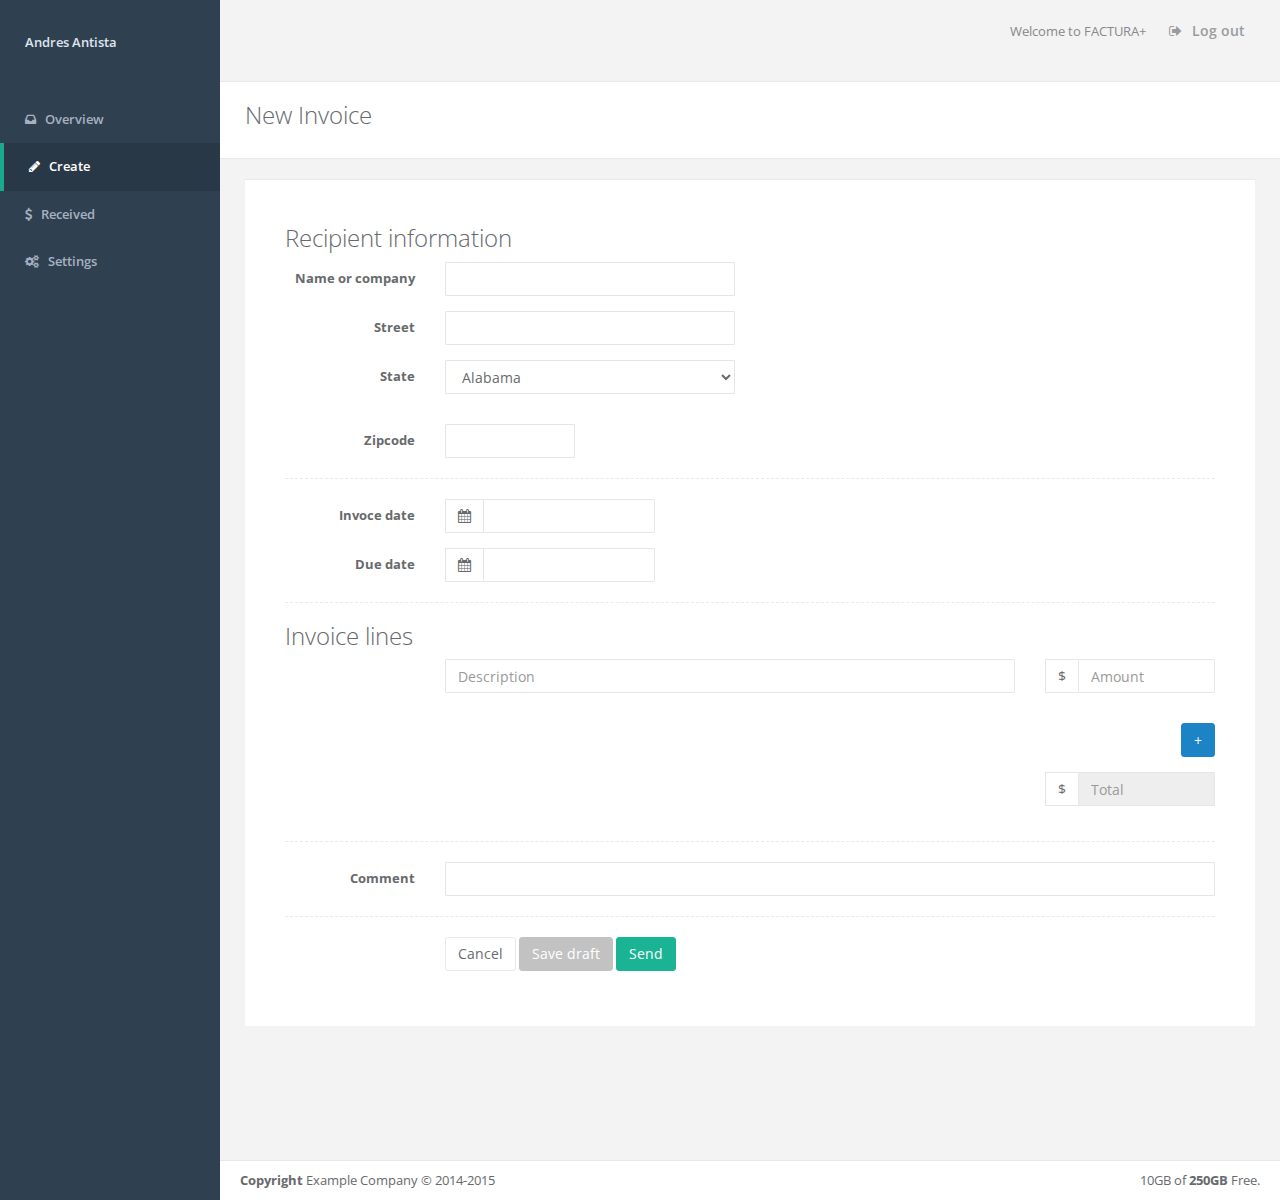
==== frontend/create.html @ 975d6882 "adding styling and items" ====
<!doctype html>
<html class="no-js" lang="">

<head>
    <meta charset="utf-8">
    <meta name="description" content="">
    <meta name="viewport" content="width=device-width, initial-scale=1">
    <title>FACTURA+ Login</title>
    <!-- Place favicon.ico and apple-touch-icon.png in the root directory -->
    
    <link rel="stylesheet" href="styles/main.css">
    <link href='http://fonts.googleapis.com/css?family=Open+Sans:300,400,600,700' rel='stylesheet' type='text/css'>
</head>

<body class="bg-blue">
    <div id="wrapper">
        <nav class="navbar-default navbar-static-side" role="navigation">
            <div class="sidebar-collapse">
                <ul class="nav" id="side-menu" style="display: block;">
                    <li class="nav-header">
                        <p>
                            <strong class="font-bold">Andres Antista</strong>
                        </p>
                    </li>
                    <li>
                        <a href="overview.html"><i class="fa fa-inbox"></i> <span class="nav-label">Overview</span></a>
                    </li>
                    <li class="active">
                        <a href="create.html"><i class="fa fa-pencil"></i> <span class="nav-label">Create</span></a>
                    </li>
                    <li>
                        <a href="received.html"><i class="fa fa-dollar"></i> <span class="nav-label">Received</span></a>
                    </li>
                    <li>
                        <a href="settings.html"><i class="fa fa-cogs"></i> <span class="nav-label">Settings</span></a>
                    </li>
                </ul>
            </div>
        </nav>
        <div id="page-wrapper" class="gray-bg">
            <div class="row border-bottom">
                <nav class="navbar navbar-static-top" role="navigation">
                    <ul class="nav navbar-top-links navbar-right">
                        <li class="">
                            <span class="m-r-sm text-muted welcome-message">Welcome to FACTURA+</span>
                        </li>
                        <li>
                            <a href="login.html">
                                <i class="fa fa-sign-out"></i> Log out
                            </a>
                        </li>
                    </ul>
                </nav>
            </div>
            <div class="row wrapper border-bottom white-bg page-heading">
                <div class="col-lg-8">
                    <h2>New Invoice</h2>
                </div>
            </div>
            <div class="row">
                <div class="col-lg-12">
                    <div class="wrapper wrapper-content">
                        <div class="ibox-content p-xl">
                            <form method="post" class="form-horizontal">
                                <h2>Recipient information</h2>
                                <div class="form-group">
                                    <label class="col-sm-2 control-label">Name or company</label>
                                    <div class="col-sm-4">
                                        <input type="text" class="form-control">
                                    </div>
                                </div>
                                <div class="form-group">
                                    <label class="col-sm-2 control-label">Street</label>
                                    <div class="col-sm-4">
                                        <input type="text" class="form-control">
                                    </div>
                                </div>
                                <div class="form-group">
                                    <label class="col-sm-2 control-label">State</label>
                                    <div class="col-sm-4">
                                        <select class="form-control m-b" name="account">
                                            <option value="AL">Alabama</option>
                                            <option value="AK">Alaska</option>
                                            <option value="AZ">Arizona</option>
                                            <option value="AR">Arkansas</option>
                                            <option value="CA">California</option>
                                            <option value="CO">Colorado</option>
                                            <option value="CT">Connecticut</option>
                                            <option value="DE">Delaware</option>
                                            <option value="DC">District Of Columbia</option>
                                            <option value="FL">Florida</option>
                                            <option value="GA">Georgia</option>
                                            <option value="HI">Hawaii</option>
                                            <option value="ID">Idaho</option>
                                            <option value="IL">Illinois</option>
                                            <option value="IN">Indiana</option>
                                            <option value="IA">Iowa</option>
                                            <option value="KS">Kansas</option>
                                            <option value="KY">Kentucky</option>
                                            <option value="LA">Louisiana</option>
                                            <option value="ME">Maine</option>
                                            <option value="MD">Maryland</option>
                                            <option value="MA">Massachusetts</option>
                                            <option value="MI">Michigan</option>
                                            <option value="MN">Minnesota</option>
                                            <option value="MS">Mississippi</option>
                                            <option value="MO">Missouri</option>
                                            <option value="MT">Montana</option>
                                            <option value="NE">Nebraska</option>
                                            <option value="NV">Nevada</option>
                                            <option value="NH">New Hampshire</option>
                                            <option value="NJ">New Jersey</option>
                                            <option value="NM">New Mexico</option>
                                            <option value="NY">New York</option>
                                            <option value="NC">North Carolina</option>
                                            <option value="ND">North Dakota</option>
                                            <option value="OH">Ohio</option>
                                            <option value="OK">Oklahoma</option>
                                            <option value="OR">Oregon</option>
                                            <option value="PA">Pennsylvania</option>
                                            <option value="RI">Rhode Island</option>
                                            <option value="SC">South Carolina</option>
                                            <option value="SD">South Dakota</option>
                                            <option value="TN">Tennessee</option>
                                            <option value="TX">Texas</option>
                                            <option value="UT">Utah</option>
                                            <option value="VT">Vermont</option>
                                            <option value="VA">Virginia</option>
                                            <option value="WA">Washington</option>
                                            <option value="WV">West Virginia</option>
                                            <option value="WI">Wisconsin</option>
                                            <option value="WY">Wyoming</option>
                                        </select>
                                    </div>
                                </div>
                                <div class="form-group">
                                    <label class="col-sm-2 control-label">Zipcode</label>
                                    <div class="col-sm-2">
                                        <input type="text" class="form-control" maxlength="5">
                                    </div>
                                </div>
                                <div class="hr-line-dashed"></div>                                
                                <div class="form-group">
                                    <label class="col-sm-2 control-label">Invoce date</label>
                                    <div class="col-sm-3">
                                        <div class="input-group date">
                                            <span class="input-group-addon"><i class="fa fa-calendar"></i></span><input type="text" class="form-control" id="invoice-date">
                                        </div>                                        
                                    </div>
                                </div>
                                <div class="form-group">
                                    <label class="col-sm-2 control-label">Due date</label>
                                    <div class="col-sm-3">
                                        <div class="input-group date">
                                            <span class="input-group-addon"><i class="fa fa-calendar"></i></span><input type="text" class="form-control" id="due-date">
                                        </div>                                        
                                    </div>
                                </div>
                                <div class="hr-line-dashed"></div>
                                <h2>Invoice lines</h2>
                                <div id="invoice-lines">
                                    <div class="form-group">
                                        <div class="col-sm-push-2 col-sm-10">
                                            <div class="row">
                                                <div class="col-md-9">
                                                    <input type="text" class="form-control" placeholder="Description">
                                                </div>
                                                <div class="col-md-3">
                                                    <div class="input-group m-b">
                                                    <span class="input-group-addon">$</span>
                                                        <input type="text" placeholder="Amount" class="form-control">
                                                    </div>
                                                </div>
                                            </div>  
                                        </div>
                                    </div>                                    
                                </div>
                                <div class="form-group">
                                    <div class="col-sm-1 col-sm-offset-11 text-right">
                                        <button class="btn btn-success" id="extra-line">+</button>
                                    </div>
                                </div>
                                <div class="form-group">
                                    <div class="col-sm-push-2 col-sm-10">
                                        <div class="row">
                                            <div class="col-md-push-9 col-md-3">
                                                <div class="input-group m-b">
                                                <span class="input-group-addon">$</span>
                                                    <input type="text" placeholder="Total" class="form-control" disabled>
                                                </div>
                                            </div>
                                        </div>
                                        
                                    </div>
                                </div>                                
                                <div class="hr-line-dashed"></div>
                                <div class="form-group">
                                    <label class="col-sm-2 control-label">Comment</label>
                                    <div class="col-sm-10">
                                        <input type="text" class="form-control">
                                    </div>
                                </div>
                                <div class="hr-line-dashed"></div>
                                <div class="form-group">
                                    <div class="col-sm-4 col-sm-offset-2">
                                        <button class="btn btn-white" type="submit">Cancel</button>
                                        <button class="btn btn-default  " type="submit">Save draft</button>
                                        <button class="btn btn-primary" type="submit">Send</button>
                                    </div>
                                </div>
                            </form>
                        </div>
                    </div>
                </div>
            </div>
            <div class="footer">
                <div class="pull-right">
                    10GB of <strong>250GB</strong> Free.
                </div>
                <div>
                    <strong>Copyright</strong> Example Company © 2014-2015
                </div>
            </div>
        </div>
    </div>
    <script src="scripts/plugins.js"></script>
    <script src="scripts/main.js"></script>
</body>

</html>
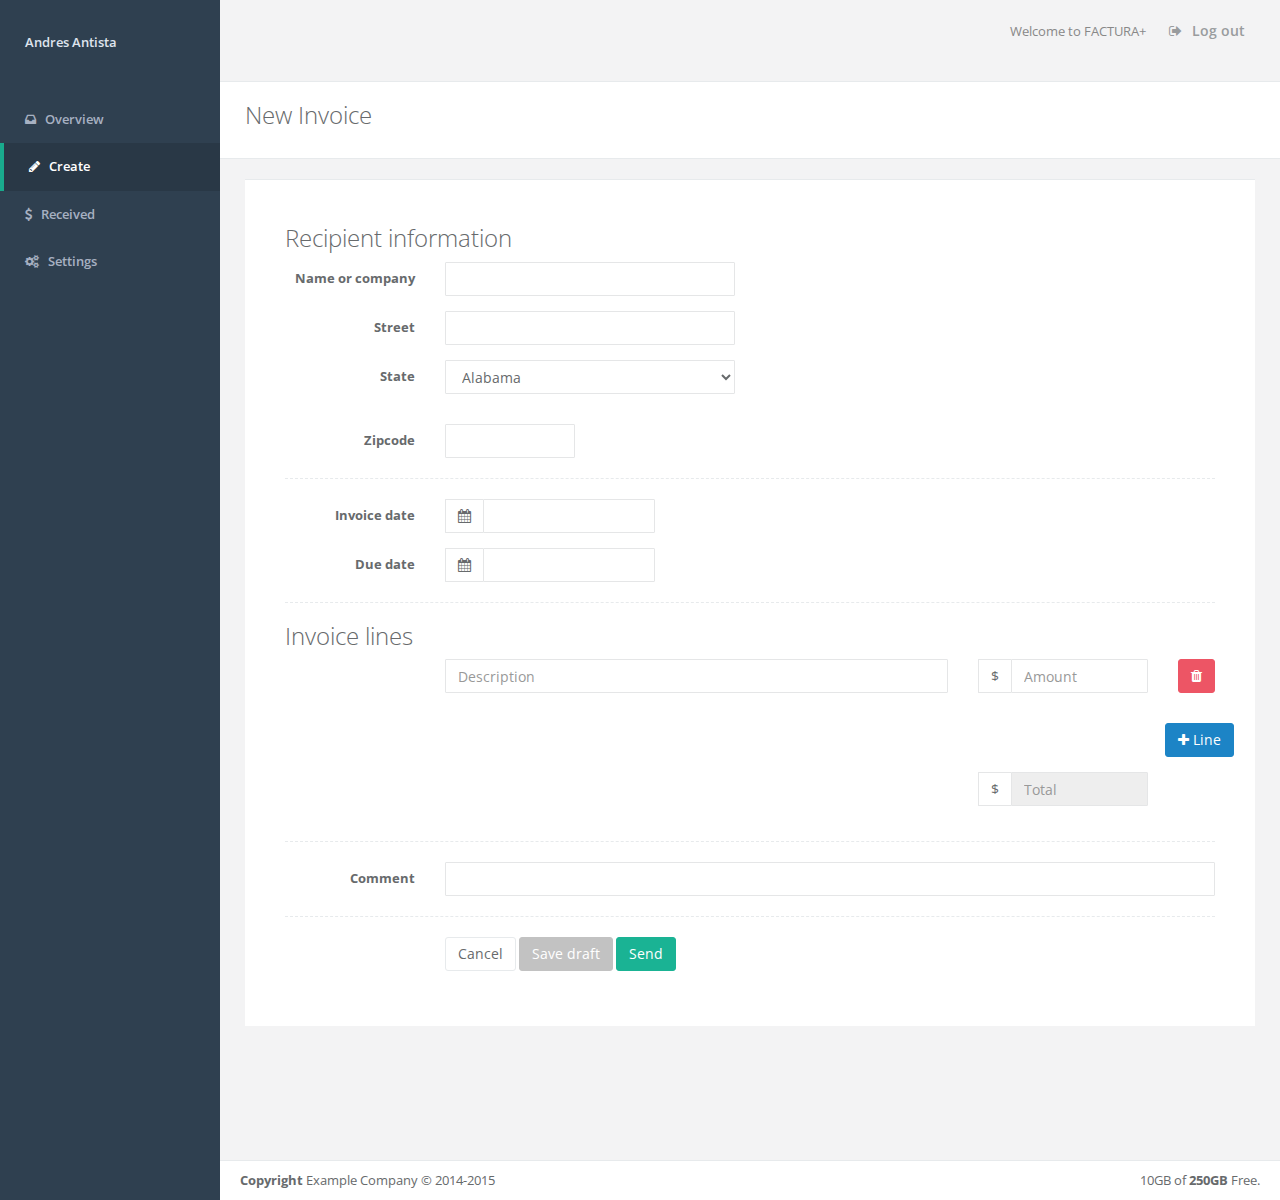
==== commit d2a670aa: "design items and database, forgot to commit on the last bunch of pushes. :(" ====
--- a/frontend/create.html
+++ b/frontend/create.html
@@ -141,7 +141,7 @@
                                 </div>
                                 <div class="hr-line-dashed"></div>                                
                                 <div class="form-group">
-                                    <label class="col-sm-2 control-label">Invoce date</label>
+                                    <label class="col-sm-2 control-label">Invoice date</label>
                                     <div class="col-sm-3">
                                         <div class="input-group date">
                                             <span class="input-group-addon"><i class="fa fa-calendar"></i></span><input type="text" class="form-control" id="invoice-date">
@@ -162,14 +162,17 @@
                                     <div class="form-group">
                                         <div class="col-sm-push-2 col-sm-10">
                                             <div class="row">
-                                                <div class="col-md-9">
+                                                <div class="col-md-8">
                                                     <input type="text" class="form-control" placeholder="Description">
                                                 </div>
                                                 <div class="col-md-3">
                                                     <div class="input-group m-b">
                                                     <span class="input-group-addon">$</span>
-                                                        <input type="text" placeholder="Amount" class="form-control">
+                                                        <input type="text" placeholder="Amount" class="form-control js-amount">
                                                     </div>
+                                                </div>
+                                                <div class="col-md-1 text-right">
+                                                    <button class="btn btn-danger js-remove-line" type="button"><i class="fa fa-trash"></i></button>    
                                                 </div>
                                             </div>  
                                         </div>
@@ -177,20 +180,19 @@
                                 </div>
                                 <div class="form-group">
                                     <div class="col-sm-1 col-sm-offset-11 text-right">
-                                        <button class="btn btn-success" id="extra-line">+</button>
+                                        <button class="btn btn-success " type="button" id="extra-line"><i class="fa fa-plus"></i> Line</button>
                                     </div>
                                 </div>
                                 <div class="form-group">
                                     <div class="col-sm-push-2 col-sm-10">
                                         <div class="row">
-                                            <div class="col-md-push-9 col-md-3">
+                                            <div class="col-md-push-8 col-md-3">
                                                 <div class="input-group m-b">
                                                 <span class="input-group-addon">$</span>
-                                                    <input type="text" placeholder="Total" class="form-control" disabled>
+                                                    <input type="text" placeholder="Total" id="total-amount" class="form-control" disabled>
                                                 </div>
                                             </div>
                                         </div>
-                                        
                                     </div>
                                 </div>                                
                                 <div class="hr-line-dashed"></div>
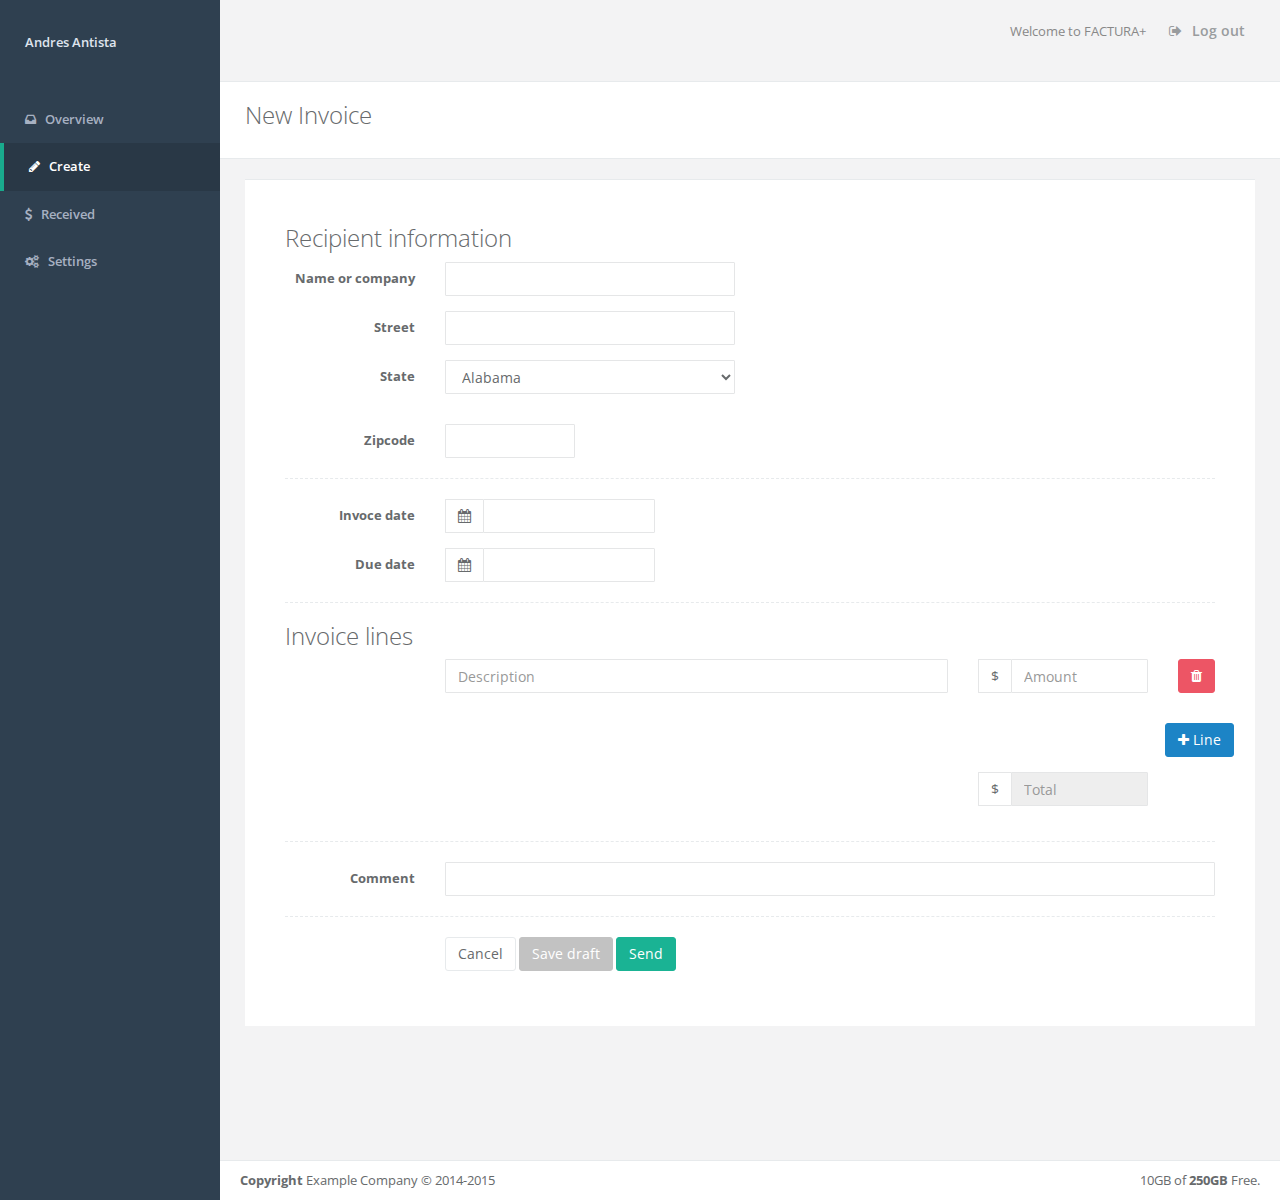
==== commit feebe930: "invoicepriveiw and create invoice" ====
--- a/frontend/create.html
+++ b/frontend/create.html
@@ -7,7 +7,7 @@
     <meta name="viewport" content="width=device-width, initial-scale=1">
     <title>FACTURA+ Login</title>
     <!-- Place favicon.ico and apple-touch-icon.png in the root directory -->
-    
+    <link rel="stylesheet" href="styles/vendor.css">
     <link rel="stylesheet" href="styles/main.css">
     <link href='http://fonts.googleapis.com/css?family=Open+Sans:300,400,600,700' rel='stylesheet' type='text/css'>
 </head>
@@ -61,24 +61,24 @@
                 <div class="col-lg-12">
                     <div class="wrapper wrapper-content">
                         <div class="ibox-content p-xl">
-                            <form method="post" class="form-horizontal">
+                            <form method="post" class="form-horizontal" id="invoice">
                                 <h2>Recipient information</h2>
                                 <div class="form-group">
                                     <label class="col-sm-2 control-label">Name or company</label>
                                     <div class="col-sm-4">
-                                        <input type="text" class="form-control">
+                                        <input type="text" class="form-control" name="company">
                                     </div>
                                 </div>
                                 <div class="form-group">
                                     <label class="col-sm-2 control-label">Street</label>
                                     <div class="col-sm-4">
-                                        <input type="text" class="form-control">
+                                        <input type="text" class="form-control" name="street">
                                     </div>
                                 </div>
                                 <div class="form-group">
                                     <label class="col-sm-2 control-label">State</label>
                                     <div class="col-sm-4">
-                                        <select class="form-control m-b" name="account">
+                                        <select class="form-control m-b" name="state">
                                             <option value="AL">Alabama</option>
                                             <option value="AK">Alaska</option>
                                             <option value="AZ">Arizona</option>
@@ -136,15 +136,15 @@
                                 <div class="form-group">
                                     <label class="col-sm-2 control-label">Zipcode</label>
                                     <div class="col-sm-2">
-                                        <input type="text" class="form-control" maxlength="5">
+                                        <input type="text" class="form-control" maxlength="5" name="zipcode">
                                     </div>
                                 </div>
                                 <div class="hr-line-dashed"></div>                                
                                 <div class="form-group">
-                                    <label class="col-sm-2 control-label">Invoice date</label>
+                                    <label class="col-sm-2 control-label">Invoce date</label>
                                     <div class="col-sm-3">
                                         <div class="input-group date">
-                                            <span class="input-group-addon"><i class="fa fa-calendar"></i></span><input type="text" class="form-control" id="invoice-date">
+                                            <span class="input-group-addon"><i class="fa fa-calendar"></i></span><input type="text" class="form-control" id="invoice-date" name="invoicedate">
                                         </div>                                        
                                     </div>
                                 </div>
@@ -152,7 +152,7 @@
                                     <label class="col-sm-2 control-label">Due date</label>
                                     <div class="col-sm-3">
                                         <div class="input-group date">
-                                            <span class="input-group-addon"><i class="fa fa-calendar"></i></span><input type="text" class="form-control" id="due-date">
+                                            <span class="input-group-addon"><i class="fa fa-calendar"></i></span><input type="text" class="form-control" id="due-date" name="duedate">
                                         </div>                                        
                                     </div>
                                 </div>
@@ -163,12 +163,12 @@
                                         <div class="col-sm-push-2 col-sm-10">
                                             <div class="row">
                                                 <div class="col-md-8">
-                                                    <input type="text" class="form-control" placeholder="Description">
+                                                    <input type="text" class="form-control" placeholder="Description" name="description">
                                                 </div>
                                                 <div class="col-md-3">
                                                     <div class="input-group m-b">
                                                     <span class="input-group-addon">$</span>
-                                                        <input type="text" placeholder="Amount" class="form-control js-amount">
+                                                        <input type="text" placeholder="Amount" class="form-control js-amount" name="amount">
                                                     </div>
                                                 </div>
                                                 <div class="col-md-1 text-right">
@@ -189,7 +189,7 @@
                                             <div class="col-md-push-8 col-md-3">
                                                 <div class="input-group m-b">
                                                 <span class="input-group-addon">$</span>
-                                                    <input type="text" placeholder="Total" id="total-amount" class="form-control" disabled>
+                                                    <input type="text" placeholder="Total" id="total-amount" class="form-control" disabled name="total">
                                                 </div>
                                             </div>
                                         </div>
@@ -199,7 +199,7 @@
                                 <div class="form-group">
                                     <label class="col-sm-2 control-label">Comment</label>
                                     <div class="col-sm-10">
-                                        <input type="text" class="form-control">
+                                        <input type="text" class="form-control" name="comment">
                                     </div>
                                 </div>
                                 <div class="hr-line-dashed"></div>
@@ -207,7 +207,7 @@
                                     <div class="col-sm-4 col-sm-offset-2">
                                         <button class="btn btn-white" type="submit">Cancel</button>
                                         <button class="btn btn-default  " type="submit">Save draft</button>
-                                        <button class="btn btn-primary" type="submit">Send</button>
+                                        <button class="btn btn-primary" type="submit" id="send">Send</button>
                                     </div>
                                 </div>
                             </form>
--- a/frontend/styles/vendor.css
+++ b/frontend/styles/vendor.css
@@ -0,0 +1,203 @@
+@charset "UTF-8";
+
+/*!
+ * Pikaday
+ * Copyright © 2014 David Bushell | BSD & MIT license | http://dbushell.com/
+ */
+
+.pika-single {
+    z-index: 9999;
+    display: block;
+    position: relative;
+    color: #333;
+    background: #fff;
+    border: 1px solid #ccc;
+    border-bottom-color: #bbb;
+    font-family: "Helvetica Neue", Helvetica, Arial, sans-serif;
+}
+
+/*
+clear child float (pika-lendar), using the famous micro clearfix hack
+http://nicolasgallagher.com/micro-clearfix-hack/
+*/
+.pika-single:before,
+.pika-single:after {
+    content: " ";
+    display: table;
+}
+.pika-single:after { clear: both }
+.pika-single { *zoom: 1 }
+
+.pika-single.is-hidden {
+    display: none;
+}
+
+.pika-single.is-bound {
+    position: absolute;
+    box-shadow: 0 5px 15px -5px rgba(0,0,0,.5);
+}
+
+.pika-lendar {
+    float: left;
+    width: 240px;
+    margin: 8px;
+}
+
+.pika-title {
+    position: relative;
+    text-align: center;
+}
+
+.pika-label {
+    display: inline-block;
+    *display: inline;
+    position: relative;
+    z-index: 9999;
+    overflow: hidden;
+    margin: 0;
+    padding: 5px 3px;
+    font-size: 14px;
+    line-height: 20px;
+    font-weight: bold;
+    background-color: #fff;
+}
+.pika-title select {
+    cursor: pointer;
+    position: absolute;
+    z-index: 9998;
+    margin: 0;
+    left: 0;
+    top: 5px;
+    filter: alpha(opacity=0);
+    opacity: 0;
+}
+
+.pika-prev,
+.pika-next {
+    display: block;
+    cursor: pointer;
+    position: relative;
+    outline: none;
+    border: 0;
+    padding: 0;
+    width: 20px;
+    height: 30px;
+    /* hide text using text-indent trick, using width value (it's enough) */
+    text-indent: 20px;
+    white-space: nowrap;
+    overflow: hidden;
+    background-color: transparent;
+    background-position: center center;
+    background-repeat: no-repeat;
+    background-size: 75% 75%;
+    opacity: .5;
+    *position: absolute;
+    *top: 0;
+}
+
+.pika-prev:hover,
+.pika-next:hover {
+    opacity: 1;
+}
+
+.pika-prev,
+.is-rtl .pika-next {
+    float: left;
+    background-image: url('[data-uri]');
+    *left: 0;
+}
+
+.pika-next,
+.is-rtl .pika-prev {
+    float: right;
+    background-image: url('[data-uri]');
+    *right: 0;
+}
+
+.pika-prev.is-disabled,
+.pika-next.is-disabled {
+    cursor: default;
+    opacity: .2;
+}
+
+.pika-select {
+    display: inline-block;
+    *display: inline;
+}
+
+.pika-table {
+    width: 100%;
+    border-collapse: collapse;
+    border-spacing: 0;
+    border: 0;
+}
+
+.pika-table th,
+.pika-table td {
+    width: 14.285714285714286%;
+    padding: 0;
+}
+
+.pika-table th {
+    color: #999;
+    font-size: 12px;
+    line-height: 25px;
+    font-weight: bold;
+    text-align: center;
+}
+
+.pika-button {
+    cursor: pointer;
+    display: block;
+    box-sizing: border-box;
+    -moz-box-sizing: border-box;
+    outline: none;
+    border: 0;
+    margin: 0;
+    width: 100%;
+    padding: 5px;
+    color: #666;
+    font-size: 12px;
+    line-height: 15px;
+    text-align: right;
+    background: #f5f5f5;
+}
+
+.pika-week {
+    font-size: 11px;
+    color: #999;
+}
+
+.is-today .pika-button {
+    color: #33aaff;
+    font-weight: bold;
+}
+
+.is-selected .pika-button {
+    color: #fff;
+    font-weight: bold;
+    background: #33aaff;
+    box-shadow: inset 0 1px 3px #178fe5;
+    border-radius: 3px;
+}
+
+.is-disabled .pika-button {
+    pointer-events: none;
+    cursor: default;
+    color: #999;
+    opacity: .3;
+}
+
+.pika-button:hover {
+    color: #fff !important;
+    background: #ff8000 !important;
+    box-shadow: none !important;
+    border-radius: 3px !important;
+}
+
+/* styling for abbr */
+.pika-table abbr {
+    border-bottom: none;
+    cursor: help;
+}
+
